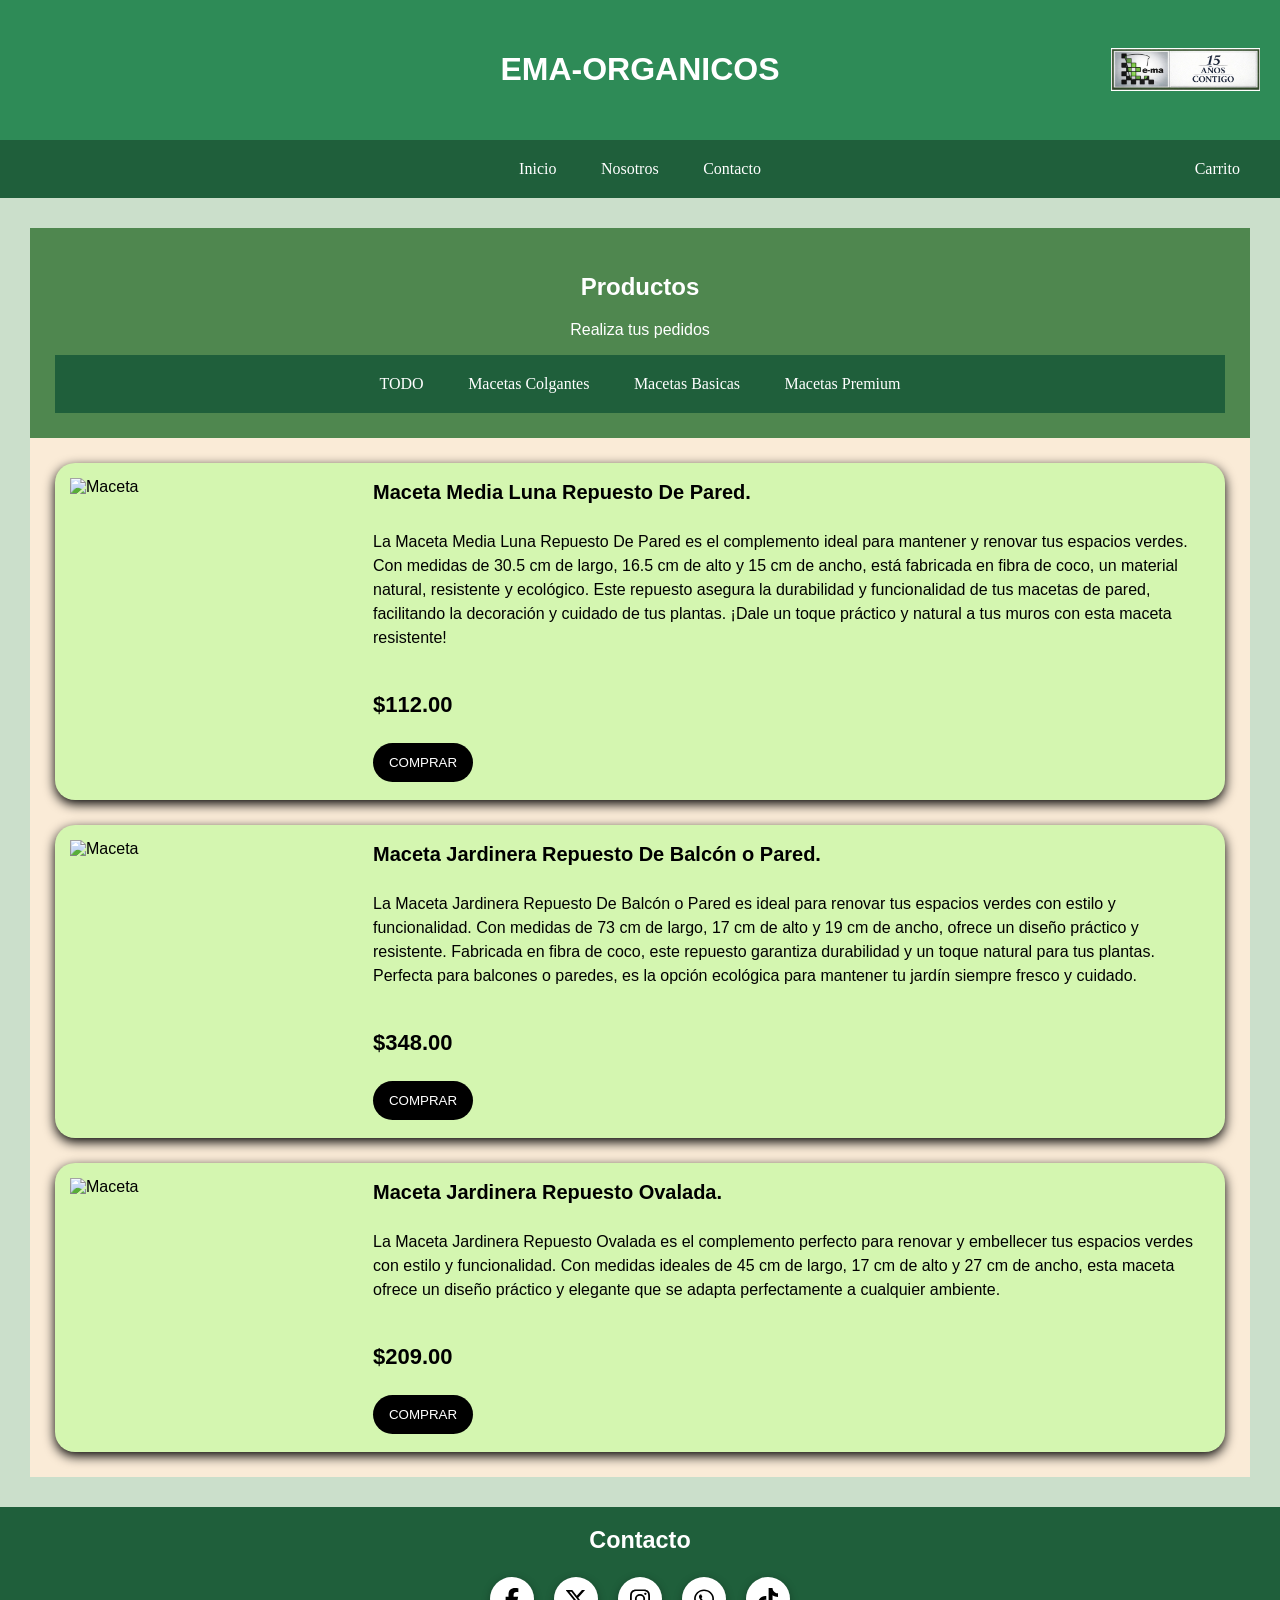
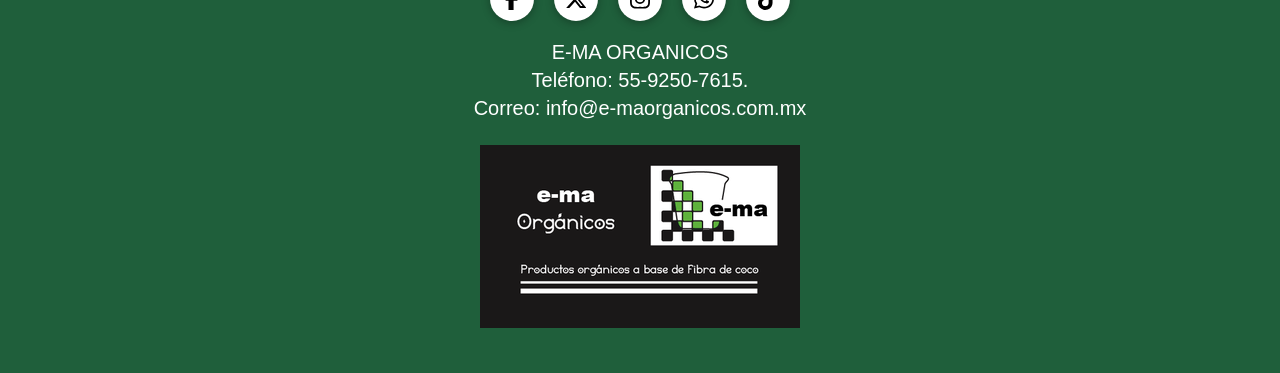
==== Mac_Basic/index.html @ 3c959099 "Add files via upload" ====
<!DOCTYPE html>
<html lang="en">
<head>
    <meta charset="UTF-8">
    <meta name="viewport" content="width=device-width, initial-scale=1.0">
    <title>Document</title>
    <link rel="stylesheet" href="Estilos/CSS.css">
</head>
<body>
    <header class="Encabezado">
        <h1 class="Nombre">EMA-ORGANICOS</h1>
        <img src="../img/logo.webp" alt="Logo" class="Logo">
    </header>
    <nav class="navp">
        <a href="../index.html">Inicio</a>
        <a href="../Nosotros/index.html">Nosotros</a>
        <a href="../Contacto/contacto.html">Contacto</a>
       
        <a href="../Carrito/index.html" class="Carrito">Carrito</a>
   
    </nav>
    <section class="TituloProductos">
        <h1>Productos</h1>
        <p>Realiza tus pedidos</p>
        <nav class="navprod">
            <a href="../practica_flex_box/index.html">TODO</a>
            <a href="../Mac_Colg/index.html">Macetas Colgantes</a>
            <a href="../Mac_Basic/index.html">Macetas Basicas</a>
            <a href="../Mac_Prem/index.html">Macetas Premium</a>
        </nav>
    </section>
    <main class="Productos">
        <div class="Tarjeta">
            <img src="../practica_flex_box/img/macetamedialunarepuesto" alt="Maceta">
            <div class="Informacion">
                <h2>Maceta Media Luna Repuesto De Pared.</h2>
                <p>La Maceta Media Luna Repuesto De Pared es el complemento ideal para mantener y renovar tus espacios verdes. Con medidas de 30.5 cm de largo, 16.5 cm de alto y 15 cm de ancho, está fabricada en fibra de coco, un material natural, resistente y ecológico. Este repuesto asegura la durabilidad y funcionalidad de tus macetas de pared, facilitando la decoración y cuidado de tus plantas. ¡Dale un toque práctico y natural a tus muros con esta maceta resistente!</p>
                <p class="Precio">$112.00</p>
                <button onclick="comprar(this)">COMPRAR</button>
            </div>
        </div>
        <div class="Tarjeta">
            <img src="../practica_flex_box/img/jardineraderespuesto" alt="Maceta">
            <div class="Informacion">
                <h2>Maceta Jardinera Repuesto De Balcón o Pared.</h2>
                <p>La Maceta Jardinera Repuesto De Balcón o Pared es ideal para renovar tus espacios verdes con estilo y funcionalidad. Con medidas de 73 cm de largo, 17 cm de alto y 19 cm de ancho, ofrece un diseño práctico y resistente. Fabricada en fibra de coco, este repuesto garantiza durabilidad y un toque natural para tus plantas. Perfecta para balcones o paredes, es la opción ecológica para mantener tu jardín siempre fresco y cuidado.</p>
                <p class="Precio">$348.00</p>
                <button onclick="comprar(this)">COMPRAR</button>
            </div>
        </div>
        <div class="Tarjeta">
            <img src="../practica_flex_box/img/macetajardinerarespuestoovalada" alt="Maceta">
            <div class="Informacion">
                <h2>Maceta Jardinera Repuesto Ovalada.</h2>
                <p>La Maceta Jardinera Repuesto Ovalada es el complemento perfecto para renovar y embellecer tus espacios verdes con estilo y funcionalidad. Con medidas ideales de 45 cm de largo, 17 cm de alto y 27 cm de ancho, esta maceta ofrece un diseño práctico y elegante que se adapta perfectamente a cualquier ambiente.</p>
                <p class="Precio">$209.00</p>
                <button onclick="comprar(this)">COMPRAR</button>
            </div>
        </div>
    </main>
    <footer class="contacto">
        <h3>Contacto</h3>
        <div class="redes">
            <a href="https://www.facebook.com/e.ma.organicos" target="_blank"><img src="../img/facebook.svg" alt="Facebook"></a>
            <a href="https://x.com/EMAorganicos" target="_blank"><img src="../img/x.svg" alt="X"></a>
            <a href="https://www.instagram.com/e.ma.organicos" target="_blank"><img src="../img/instagram.svg" alt="Instagram"></a>
            <a href="https://api.whatsapp.com/send/?phone=525573328807&text&type=phone_number&app_absent=0" target="_blank"><img src="../img/whatsapp.svg" alt="WhatsApp"></a>
            <a href="https://www.tiktok.com/@e.ma.organicos" target="_blank"><img src="../img/tiktok.svg" alt="TikTok"></a>
        </div>
        <p>E-MA ORGANICOS</p>
        <p>Teléfono: 55-9250-7615.</p>
        <p>Correo: info@e-maorganicos.com.mx</p>
        <img src="../img/tarjeta.png" alt="Tarjeta" class="Tarjetafoot">
    </footer>
    
    <script src="../scripts/Script_pag_prod.js"></script>
</body>
</html>
---- Mac_Basic/Estilos/CSS.css ----
*{
    box-sizing: border-box;
}
body{
    margin: 0;
    padding: 0;
    font-family: Arial, sans-serif;
    background-color: rgb(203, 223, 203);
}
.TituloProductos{
    text-align: center;
    background-color: rgb(79, 135, 79);
    padding: 25px;
    color: white;
    margin: 30px 30px 0;
}
.Productos{
    display: flex;
    flex-direction: column;
    justify-content: center;
    align-items: stretch;
    flex-wrap: wrap;
    gap: 25px;
    background-color: antiquewhite;
    padding: 25px;
    margin: 0 30px 30px;
}
.Tarjeta{
    flex: 1 1 280px;
    max-width: 100%;
    background-color: rgb(212, 246, 176);
    border-radius: 20px;
    overflow: visible;
    box-shadow: 0 4px 12px black;
    display: flex;
    flex-direction: row;
    flex-wrap: wrap;
}
.Tarjeta img{
    height:250px;
    width: 300px;
    object-fit: contain;
    padding: 15px;
}
.Informacion{
    display: flex;
    flex-direction: column;
    flex: 1;
    padding: 18px;
}
.Informacion h2{
    font-size: 20px;
    margin: 0 0 10px;
}
.Informacion p{
    line-height: 1.5;
}
.Precio{
    font-size: 22px;
    font-weight: bold;
}
.Informacion button{
    margin-top: auto;
    padding: 12px;
    background-color: black;
    color: white;
    border: none;
    border-radius: 25px;
    cursor: pointer;
    width: 100px;
        
    overflow: auto;
}
.Informacion button:hover{
    background-color: rgb(87, 85, 83);
}
h1{
    text-align: center;
}
.Encabezado{
    display: flex;
    background-color: #2e8b57;
    color: white;
    padding: 30px 20px;
    display: flex;
    justify-content: center;
    align-items: center;
}
.Logo{
    width: 12%;
    height: auto;
}
.Nombre{
    flex: 1 1 auto;
    padding-left: 12%;
}
.Encabezado h1{
    color: white;
}
.navp{
    background-color: #1f5f3b;
    text-align: center;
    padding: 10px;
    position: relative;   /* NUEVO */
}
.Carrito{                 /* NUEVO (reemplaza al .Carrito viejo si había uno) */
    position: absolute;
    right: 20px;
    top: 10px;
}
.navp a{
    color: white;
    text-decoration: none;
    font-family: fantasy;
    padding: 10px 20px;
    display: inline-block;
}
.navp a:hover{
    background-color: #f4a261;
    color: #222222;
}
.navprod{
    background-color: #1f5f3b;
    text-align: center;
    padding: 10px;
}
.navprod a{
    color: white;
    text-decoration: none;
    font-family: fantasy;
    padding: 10px 20px;
    display: inline-block;
}
.navprod a:hover{
    background-color: #f4a261;
    color: #222222;
}
.contacto{
    background-color: #1f5f3b;
    color: white;
    text-align: center;
    padding: 20px;
    font-size: 20px;
}
.contacto h3{
    margin-top: 0;
}
.contacto p{
    margin: 5px 0;
}
.redes{
    display: flex;
    justify-content: center;
    gap: 20px;
    margin-top: 20px;
    margin-bottom: 20px;
}
.redes a{
    width: 44px;
    height: 44px;
    background-color: white;
    border-radius: 50%;
    display: flex;
    align-items: center;
    justify-content: center;
    text-decoration: none;
    box-shadow: 0 2px 8px rgba(0, 0, 0, 0.3);
}
.redes a img{
    width: 22px;
    height: 22px;
    object-fit: contain;
    margin: 0;
    padding: 0;
}
.redes a:hover{
    background-color: #f4a261;
}
.Tarjetafoot{
    margin: 20px;
}
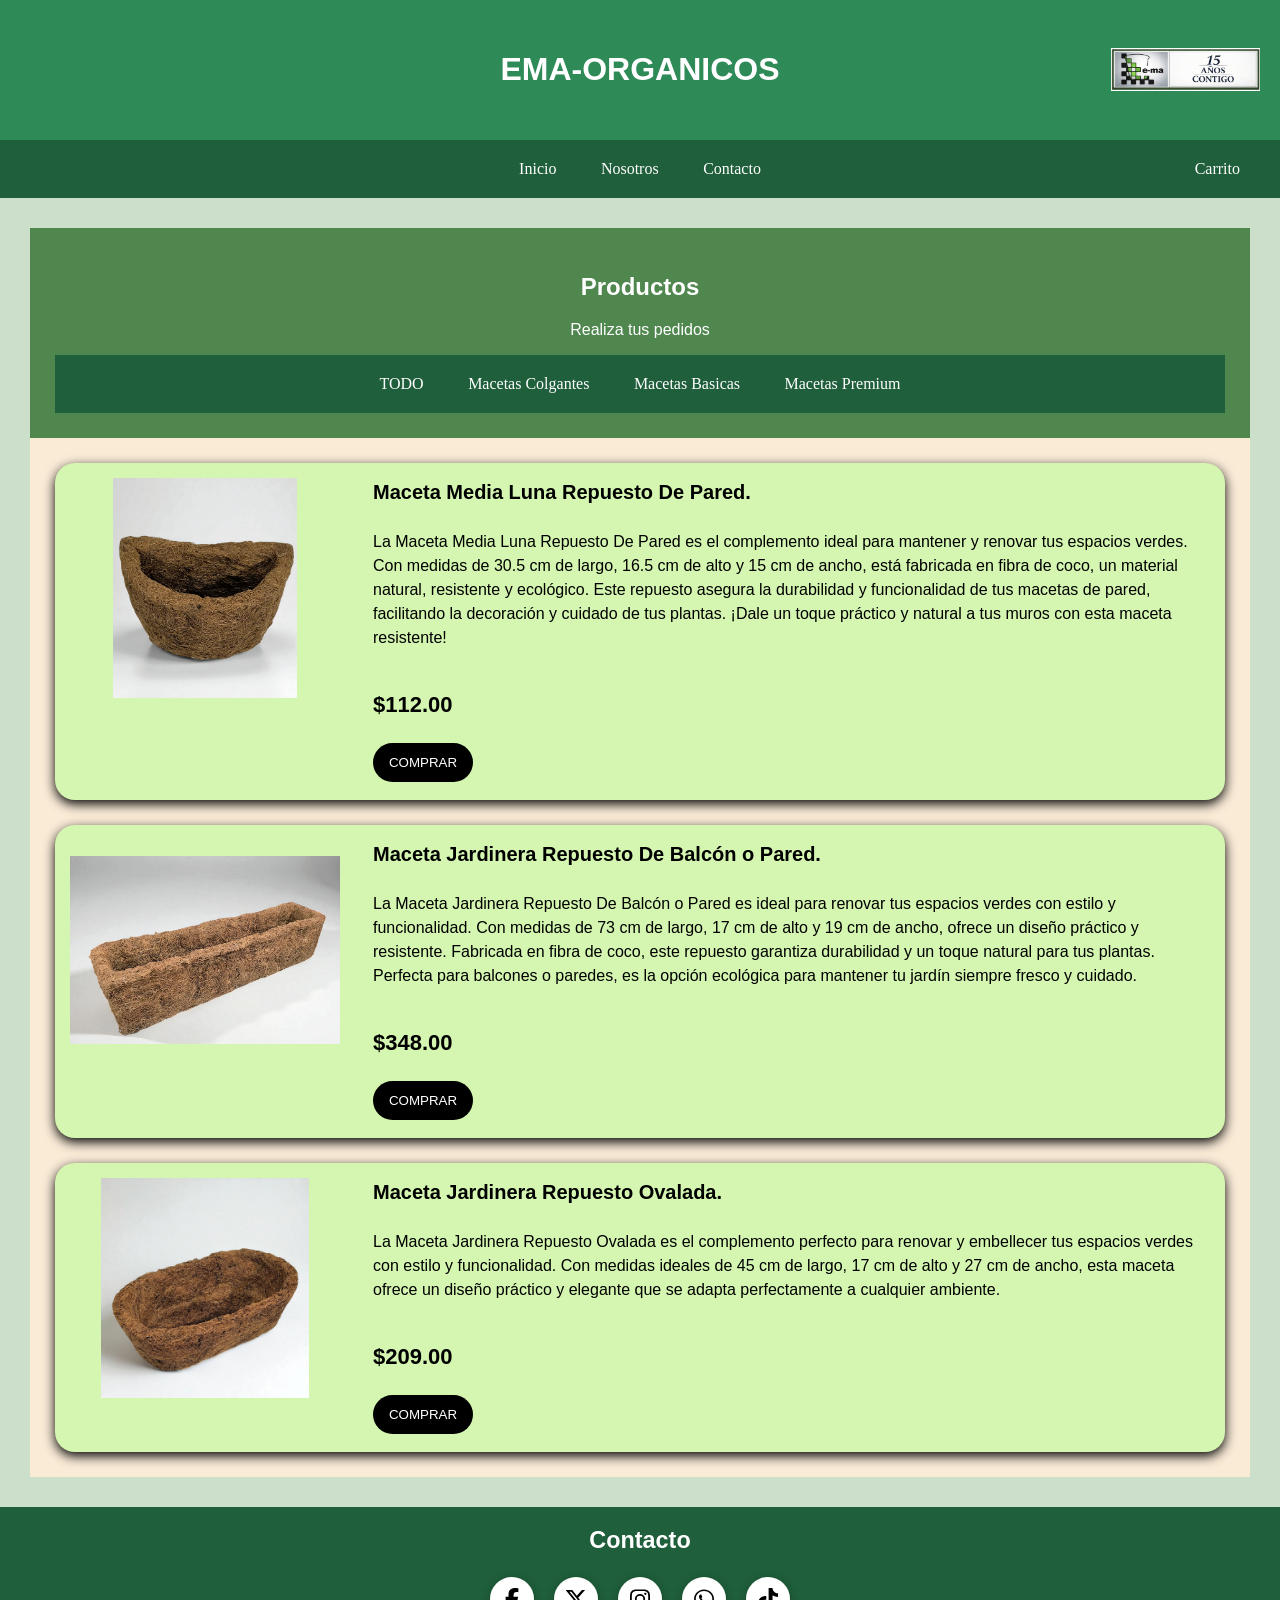
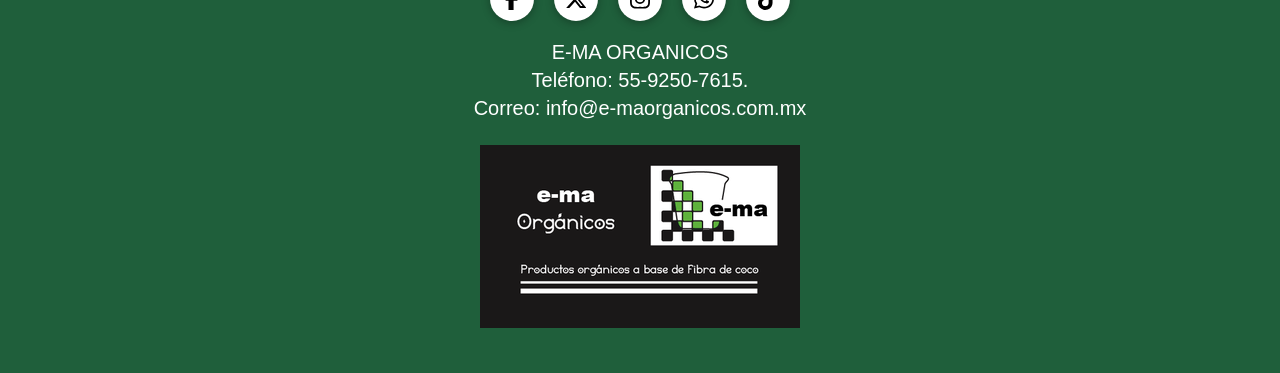
==== commit 3b80992e: "Add files via upload" ====
--- a/Mac_Basic/index.html
+++ b/Mac_Basic/index.html
@@ -31,7 +31,7 @@
     </section>
     <main class="Productos">
         <div class="Tarjeta">
-            <img src="../practica_flex_box/img/macetamedialunarepuesto" alt="Maceta">
+            <img src="../practica_flex_box/img/macetamedialunarepuesto.webp" alt="Maceta">
             <div class="Informacion">
                 <h2>Maceta Media Luna Repuesto De Pared.</h2>
                 <p>La Maceta Media Luna Repuesto De Pared es el complemento ideal para mantener y renovar tus espacios verdes. Con medidas de 30.5 cm de largo, 16.5 cm de alto y 15 cm de ancho, está fabricada en fibra de coco, un material natural, resistente y ecológico. Este repuesto asegura la durabilidad y funcionalidad de tus macetas de pared, facilitando la decoración y cuidado de tus plantas. ¡Dale un toque práctico y natural a tus muros con esta maceta resistente!</p>
@@ -40,7 +40,7 @@
             </div>
         </div>
         <div class="Tarjeta">
-            <img src="../practica_flex_box/img/jardineraderespuesto" alt="Maceta">
+            <img src="../practica_flex_box/img/jardineraderespuesto.webp" alt="Maceta">
             <div class="Informacion">
                 <h2>Maceta Jardinera Repuesto De Balcón o Pared.</h2>
                 <p>La Maceta Jardinera Repuesto De Balcón o Pared es ideal para renovar tus espacios verdes con estilo y funcionalidad. Con medidas de 73 cm de largo, 17 cm de alto y 19 cm de ancho, ofrece un diseño práctico y resistente. Fabricada en fibra de coco, este repuesto garantiza durabilidad y un toque natural para tus plantas. Perfecta para balcones o paredes, es la opción ecológica para mantener tu jardín siempre fresco y cuidado.</p>
@@ -49,7 +49,7 @@
             </div>
         </div>
         <div class="Tarjeta">
-            <img src="../practica_flex_box/img/macetajardinerarespuestoovalada" alt="Maceta">
+            <img src="../practica_flex_box/img/macetajardinerarespuestoovalada.webp" alt="Maceta">
             <div class="Informacion">
                 <h2>Maceta Jardinera Repuesto Ovalada.</h2>
                 <p>La Maceta Jardinera Repuesto Ovalada es el complemento perfecto para renovar y embellecer tus espacios verdes con estilo y funcionalidad. Con medidas ideales de 45 cm de largo, 17 cm de alto y 27 cm de ancho, esta maceta ofrece un diseño práctico y elegante que se adapta perfectamente a cualquier ambiente.</p>
--- a/Mac_Basic/Estilos/CSS.css
+++ b/Mac_Basic/Estilos/CSS.css
@@ -179,3 +179,15 @@
 .Tarjetafoot{
     margin: 20px;
 }
+
+/* CELULAR: solo se aplica si la pantalla mide 600px o menos */
+@media (max-width: 600px){
+    .Nombre{ font-size: 22px; padding-left: 0; }   /* titulo mas chico */
+    .Logo{ width: 20%; }                            /* logo mas grande */
+    .navp a, .navprod a{ padding: 8px 10px; }       /* menu mas compacto */
+    .Carrito{ position: static; }                   /* Carrito deja de encimarse */
+    .Tarjetafoot{ margin: 20px 0; max-width: 100%; height: auto; } /* tarjeta del pie cabe */
+    .TituloProductos, .TituloNosotros{ margin: 10px 10px 0; }  /* menos margen lateral */
+    .Productos, .Nosotros{ margin: 0 10px 10px; padding: 10px; }
+    .Tarjeta img{ width: 100%; }                   /* imagen ocupa el ancho */
+}
